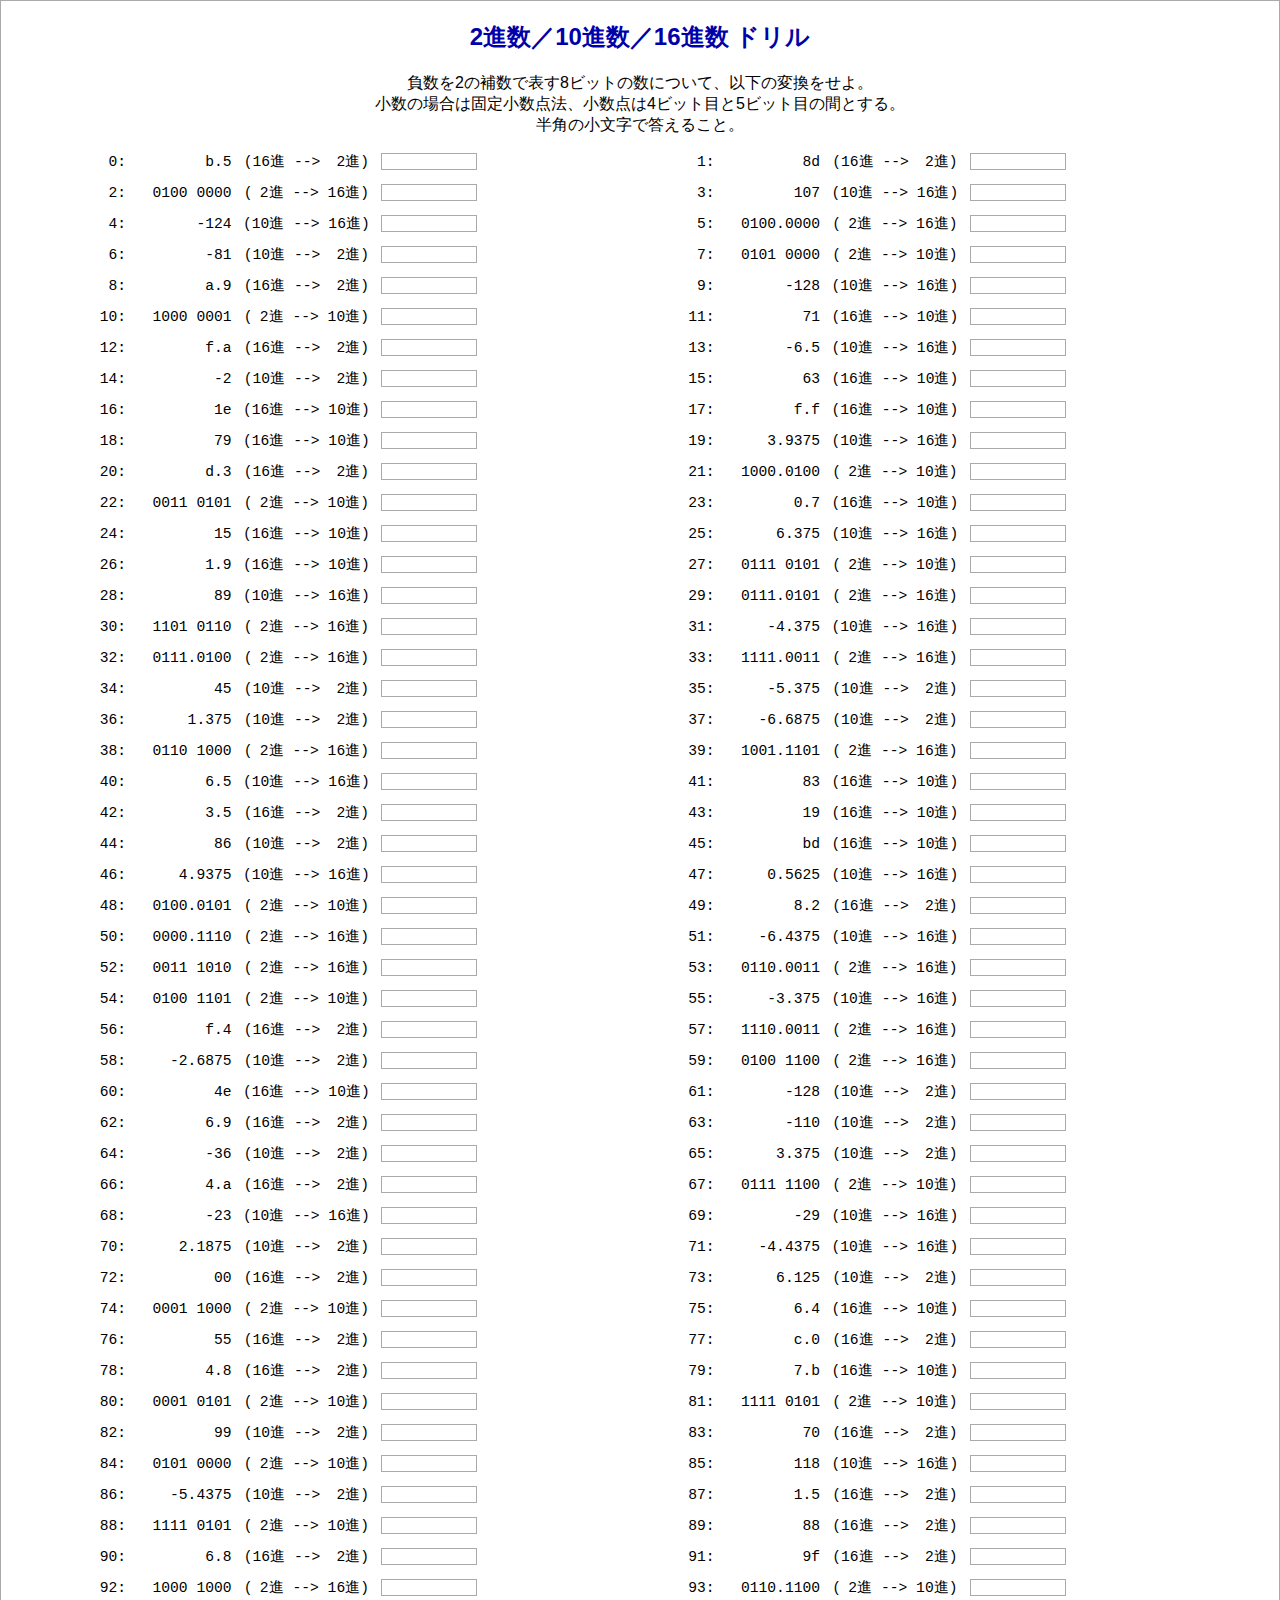
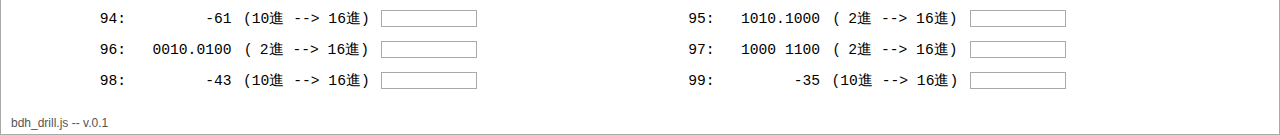
==== index.html @ 520d00c2 "initial commit" ====
<!DOCTYPE html>
<html>
<head>
  <meta http-equiv="X-UA-Compatible" content="IE=edge">
  <title>2進数／10進数／16進数 ドリル</title>
  <meta charset="utf-8">
  <meta name="description" content="2, 10, 16">
  <meta name="author" content="Masamitsu Bando">
  <meta name="apple-mobile-web-app-capable" content="yes">
  <meta name="apple-mobile-web-app-status-bar-style" content="black-translucent">
  <meta name="format-detection" content="telephone=no">
  <!-- <meta name="viewport" content="width=device-width, initial-scale=1, user-scalable=yes"> -->
  <meta name="viewport" content="width=400px, initial-scale=1, user-scalable=yes">
  <link rel="stylesheet" href="style.css">
  <script src="jquery/jquery-1.11.1.min.js"></script>
  <script src="bdh_drill.js"></script>
  <link rel="shortcut icon" href="icon.png">
  <link rel="apple-touch-icon" href="icon.png">
  <link rel="icon" href="icon.png">
</head>
<body>

  <div id="BDH_drill">
    <div id="header">2進数／10進数／16進数 ドリル <span id="printnum"></span></div>
    <div id="headtext">
      負数を2の補数で表す8ビットの数について、以下の変換をせよ。<br>
      小数の場合は固定小数点法、小数点は4ビット目と5ビット目の間とする。<br>
      半角の小文字で答えること。
    </div>
    <div id="question_container"></div>
    <div id="footer"></div>
  </div>

</body>
</html>
---- style.css ----
html, body, div, table, tr, td, span, h1, h2, input {
  margin: 0; padding: 0;
}

html {
  font-size: 12pt;
  overflow-y: scroll;
  background: #fff;
  width: 100%;
  font-family: "Lucida Sans Unicode","メイリオ",Meiryo,"ＭＳ Ｐゴシック",Helvetica,Arial,Verdana,sans-serif;
  -webkit-text-size-adjust: 100%;
  -webkit-tap-highlight-color: rgba(0,0,0,0);
  -webkit-font-smoothing: antialiased;
}


#BDH_drill {
  box-sizing: border-box;
  background: #fff;
  width: 100%;
  padding: 10px 10px 4px 10px;
  margin: 0;
  border: 1px solid #aaa;
}

#header {
  margin: 10px 0 0 0;
  font-size: 18pt;
  text-align: center;
  padding: 0 0 20px 0;
  color: #00a;
  font-weight: bold;
}

#footer {
  margin: 10px 0 0 0;
  font-size: 9pt;
  color: #555;
}

#headtext {
  text-align: center;
}

#question_container {
  box-sizing: border-box;
  width: 100%;
  text-align: center;
  padding: 10px 0;
}

.question {
  display: inline-block;
  font-size: 11pt;
  font-family: monospace;
  box-sizing: border-box;
  width: 61ch;
  padding: 6px 0;
  margin: 0 26px;
}

.qid, .qvar, .qfromto, .qinput, .qans {
  display: inline-block;
  box-sizing: border-box;
}

.qid {
  text-align: right;
  width: 4ch;
}

.qvar {
  text-align: right;
  width: 12ch;
}
.qfromto {
  text-align: center;
  width: 17ch;
}
.qinput {
  text-align: right;
  width: 13ch;
  border: 1px solid #aaa;
  cursor: auto;
}

.qans {
  visibility: hidden;
  width: 14ch;
  text-align: right;
}

.monospace {
  font-family: monospace;
}



#info_container {
  text-align: center;
}
.seikai { color: #f00; font-weight: bold; }
.huseikai { color: #00f; font-weight: bold; }

#submit_button {
  margin: 0 0 0 10px;
  display: inline-block;
  box-sizing: border-box;
  width: 100px; height: 30px; line-height: 30px;
  border: 1px solid #aaa;
  background: #aaf;
  vertical-align: center;
}

#next_button {
  display: inline-block;
  box-sizing: border-box;
  width: 100px; height: 40px; line-height: 40px;
  border: 1px solid #aaa;
  background: #ddd;
  visibility: hidden;
}


.button {
  cursor: pointer;
  text-align: center;
  user-select: none;
  -moz-user-select: none; -o-user-select: none;
  -webkit-user-select: none; -ms-user-select: none;
}

.noselect {
  cursor: default;
  user-select: none;
  -moz-user-select: none; -o-user-select: none;
  -webkit-user-select: none; -ms-user-select: none;
}

.newpage {
  page-break-before: always;
}

@media print {
  #header { margin-top: 0; }
  #footer { display: none; }
  .qans { display: none; }
  .question { margin: 0 4px; width: 53ch; }
}
@page {
  margin: 0.5in 0;
}

@media (max-width: 767px) {
  .question {
    font-size: 9pt;
  }
}
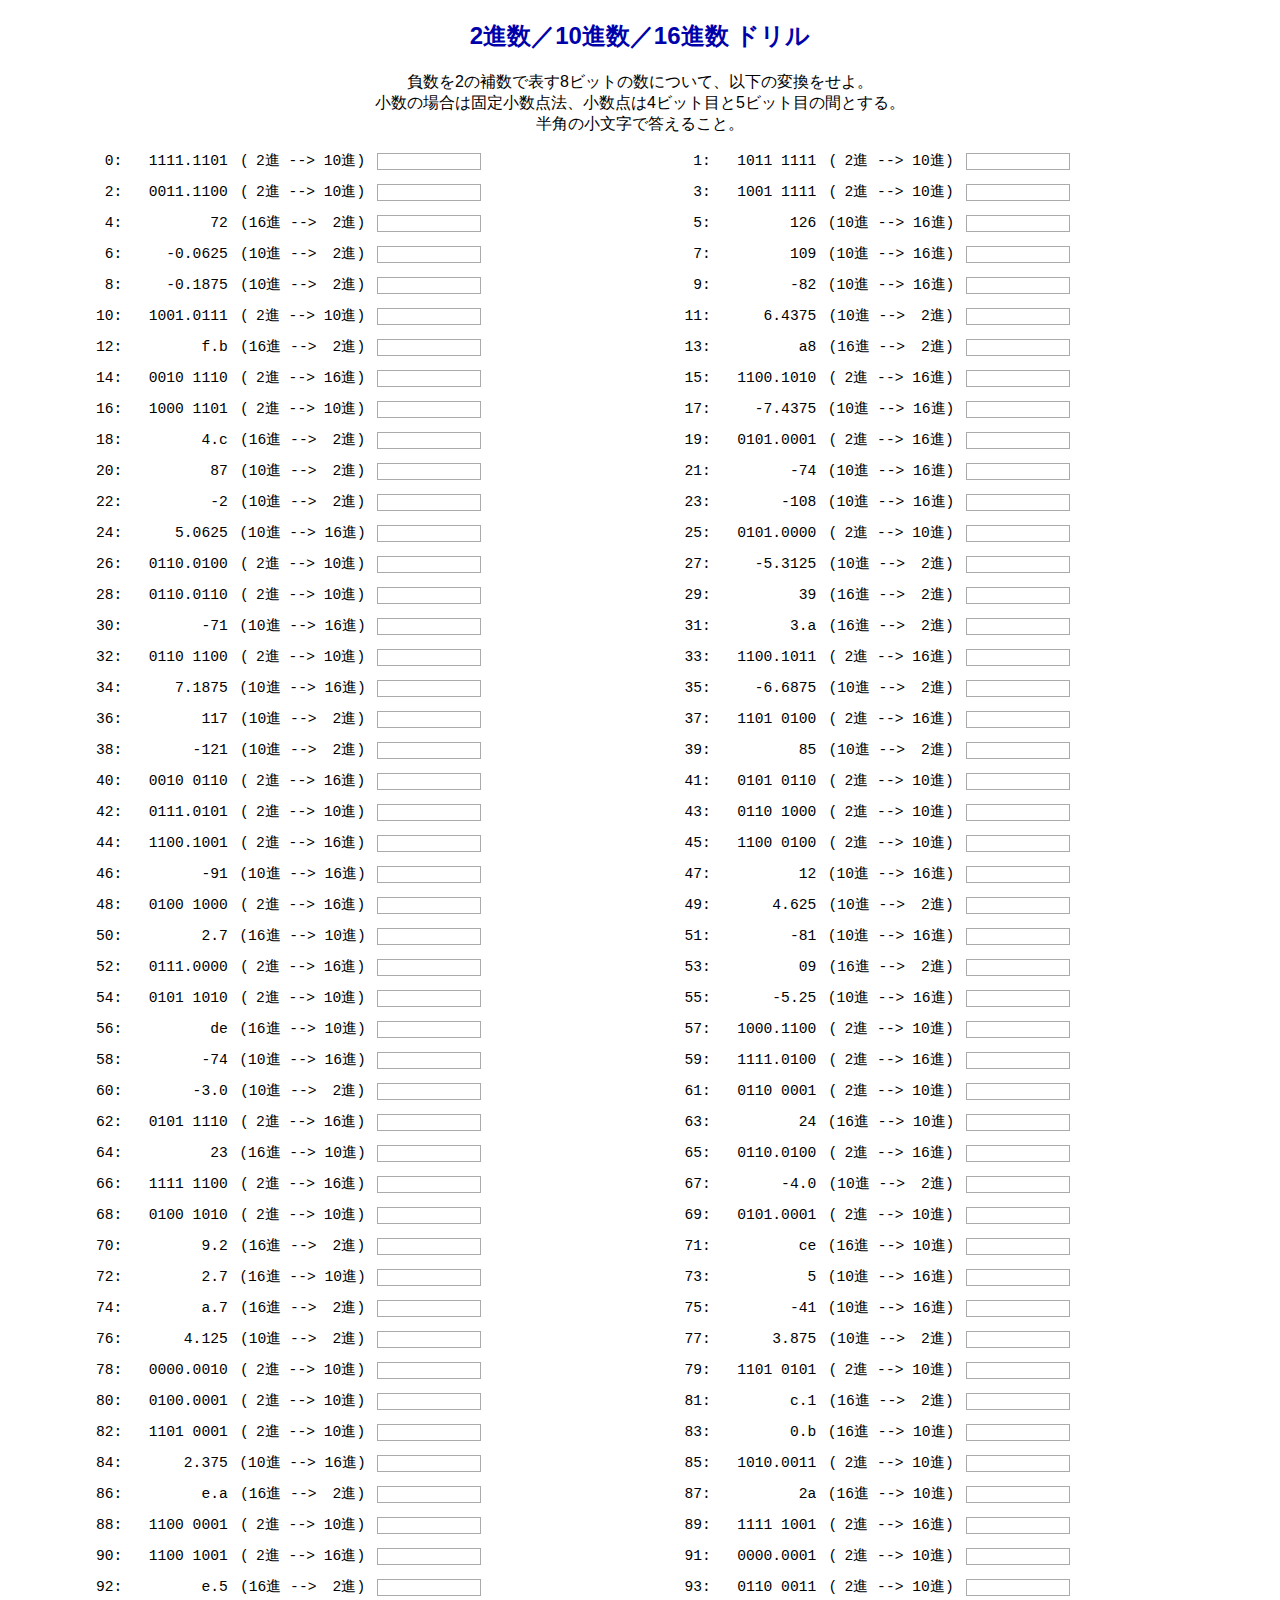
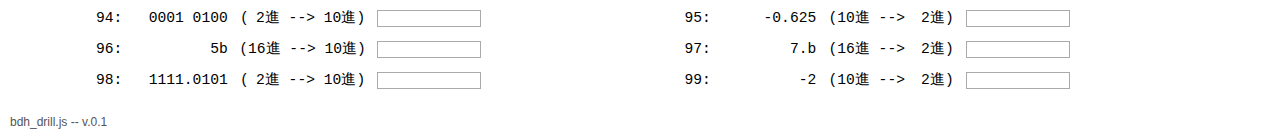
==== commit 0e11d0ca: "initial commit" ====
--- a/index.html
+++ b/index.html
@@ -10,7 +10,7 @@
   <meta name="apple-mobile-web-app-status-bar-style" content="black-translucent">
   <meta name="format-detection" content="telephone=no">
   <!-- <meta name="viewport" content="width=device-width, initial-scale=1, user-scalable=yes"> -->
-  <meta name="viewport" content="width=400px, initial-scale=1, user-scalable=yes">
+  <meta name="viewport" content="width=400px, initial-scale=1, user-scalable=no">
   <link rel="stylesheet" href="style.css">
   <script src="jquery/jquery-1.11.1.min.js"></script>
   <script src="bdh_drill.js"></script>
--- a/style.css
+++ b/style.css
@@ -21,7 +21,7 @@
   width: 100%;
   padding: 10px 10px 4px 10px;
   margin: 0;
-  border: 1px solid #aaa;
+  overflow: hidden;
 }
 
 #header {
@@ -63,6 +63,7 @@
 .qid, .qvar, .qfromto, .qinput, .qans {
   display: inline-block;
   box-sizing: border-box;
+  font-family: monospace;
 }
 
 .qid {
@@ -80,6 +81,7 @@
 }
 .qinput {
   text-align: right;
+  font-family: monospace;
   width: 13ch;
   border: 1px solid #aaa;
   cursor: auto;
@@ -153,7 +155,19 @@
 }
 
 @media (max-width: 767px) {
+  html {
+    font-size: 11pt;
+  }
+  #header {
+   font-size: 14pt;
+  }
+ .qans { display: none; }
   .question {
-    font-size: 9pt;
+    display: block;
+   text-align: left;
+   margin: 0 2px;
+    /* width: 52ch; */
+    width: 100%;
+    font-size: 10pt;
   }
 }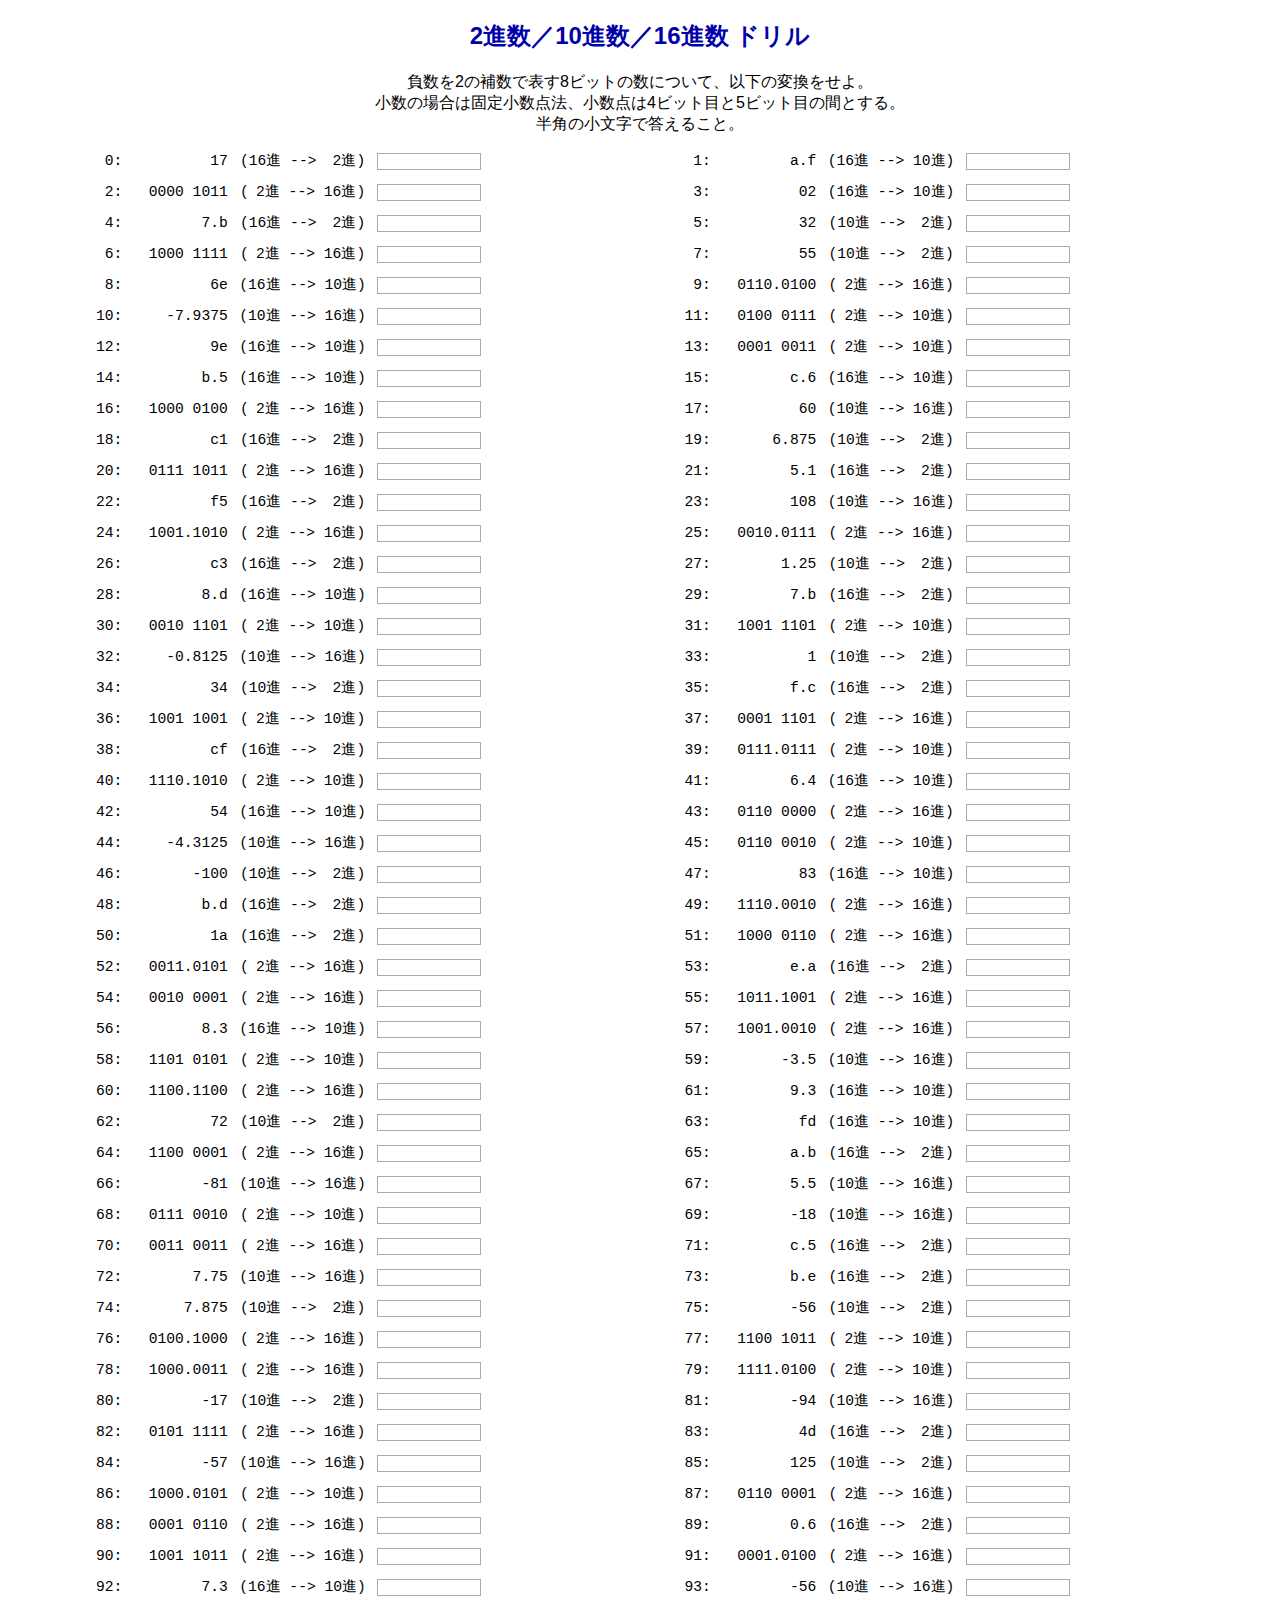
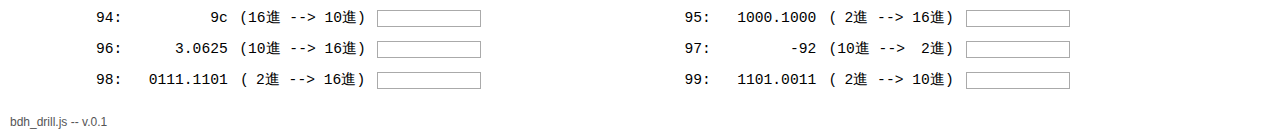
==== commit 283c8249: "initial commit" ====
--- a/index.html
+++ b/index.html
@@ -10,7 +10,7 @@
   <meta name="apple-mobile-web-app-status-bar-style" content="black-translucent">
   <meta name="format-detection" content="telephone=no">
   <!-- <meta name="viewport" content="width=device-width, initial-scale=1, user-scalable=yes"> -->
-  <meta name="viewport" content="width=400px, initial-scale=1, user-scalable=no">
+  <meta name="viewport" content="width=400px, initial-scale=1, minimum-scale=1, maximum-scale=1, user-scalable=no">
   <link rel="stylesheet" href="style.css">
   <script src="jquery/jquery-1.11.1.min.js"></script>
   <script src="bdh_drill.js"></script>
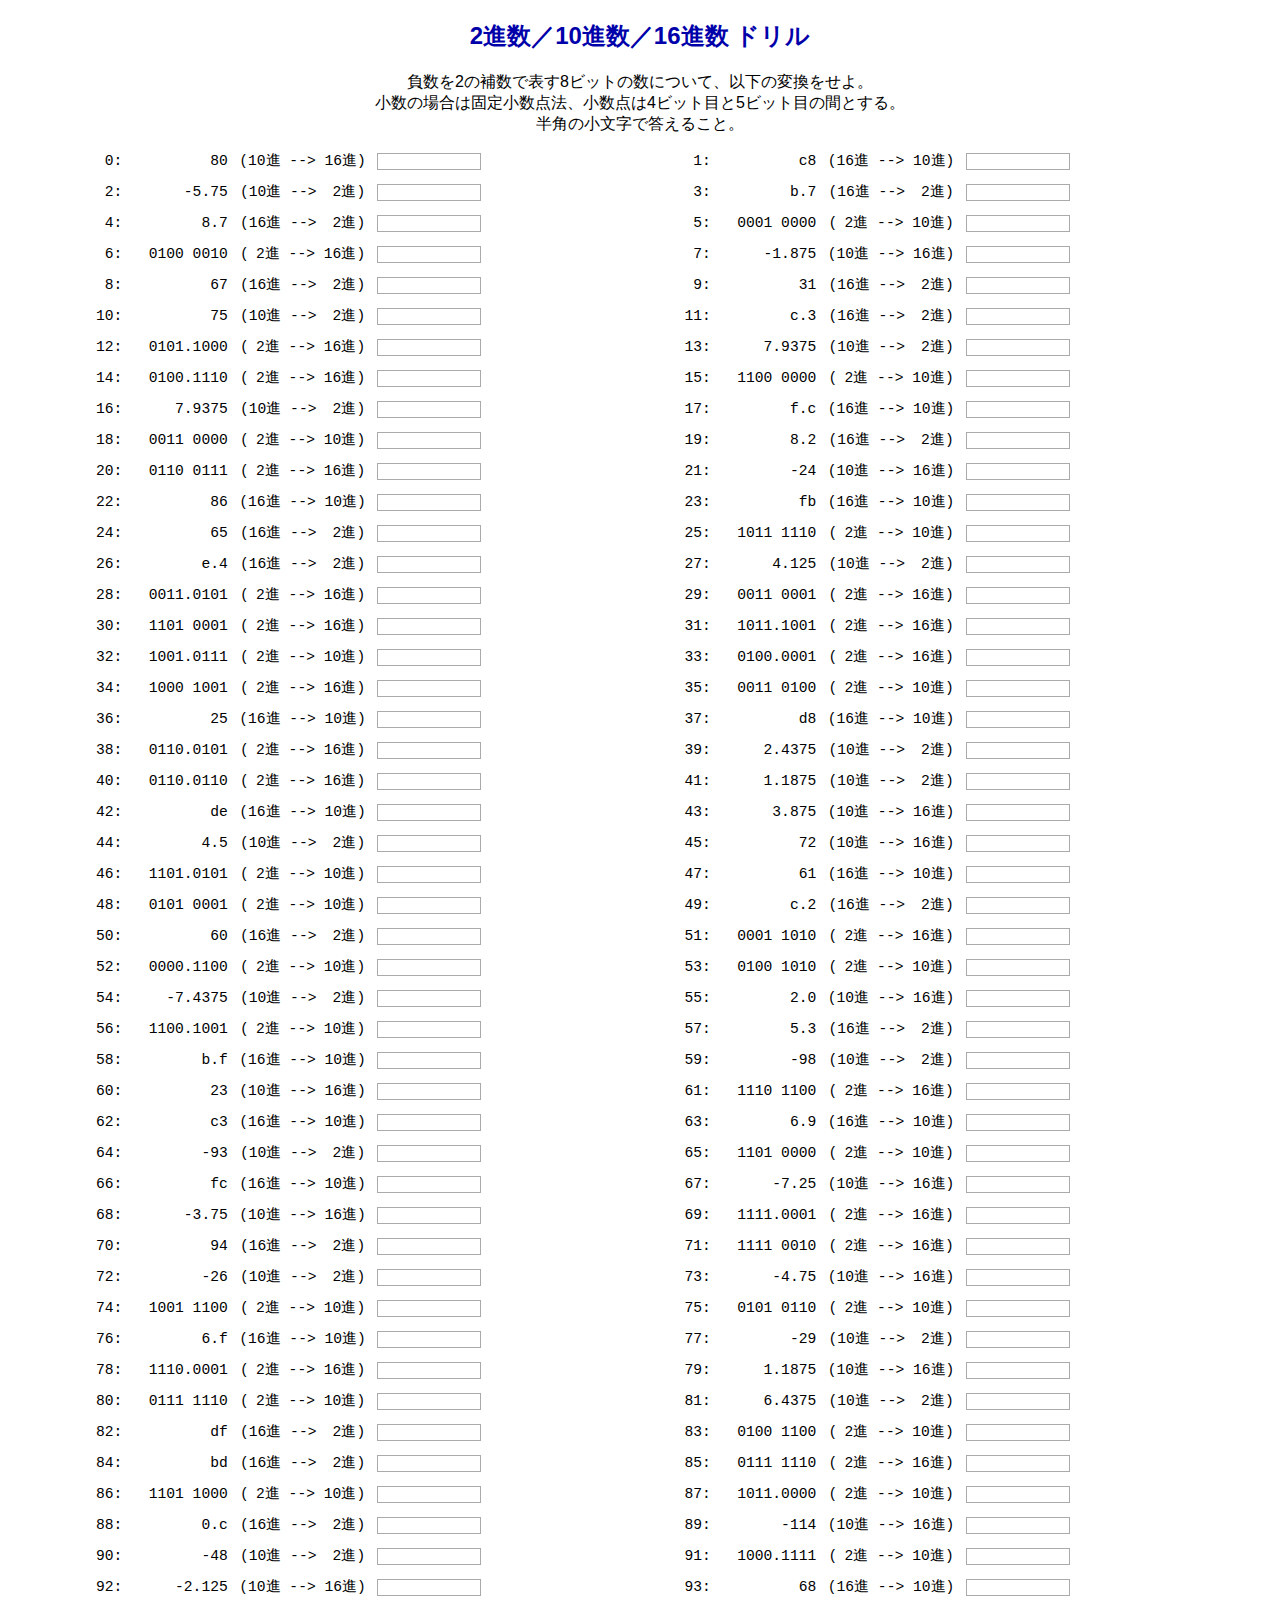
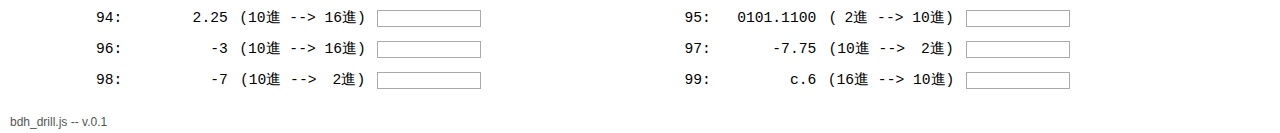
==== commit 62af84e8: "initial commit" ====
--- a/index.html
+++ b/index.html
@@ -10,7 +10,7 @@
   <meta name="apple-mobile-web-app-status-bar-style" content="black-translucent">
   <meta name="format-detection" content="telephone=no">
   <!-- <meta name="viewport" content="width=device-width, initial-scale=1, user-scalable=yes"> -->
-  <meta name="viewport" content="width=400px, initial-scale=1, minimum-scale=1, maximum-scale=1, user-scalable=no">
+  <meta name="viewport" content="width=400px, initial-scale=1.0, minimum-scale=1.0, maximum-scale=1.0, user-scalable=no">
   <link rel="stylesheet" href="style.css">
   <script src="jquery/jquery-1.11.1.min.js"></script>
   <script src="bdh_drill.js"></script>
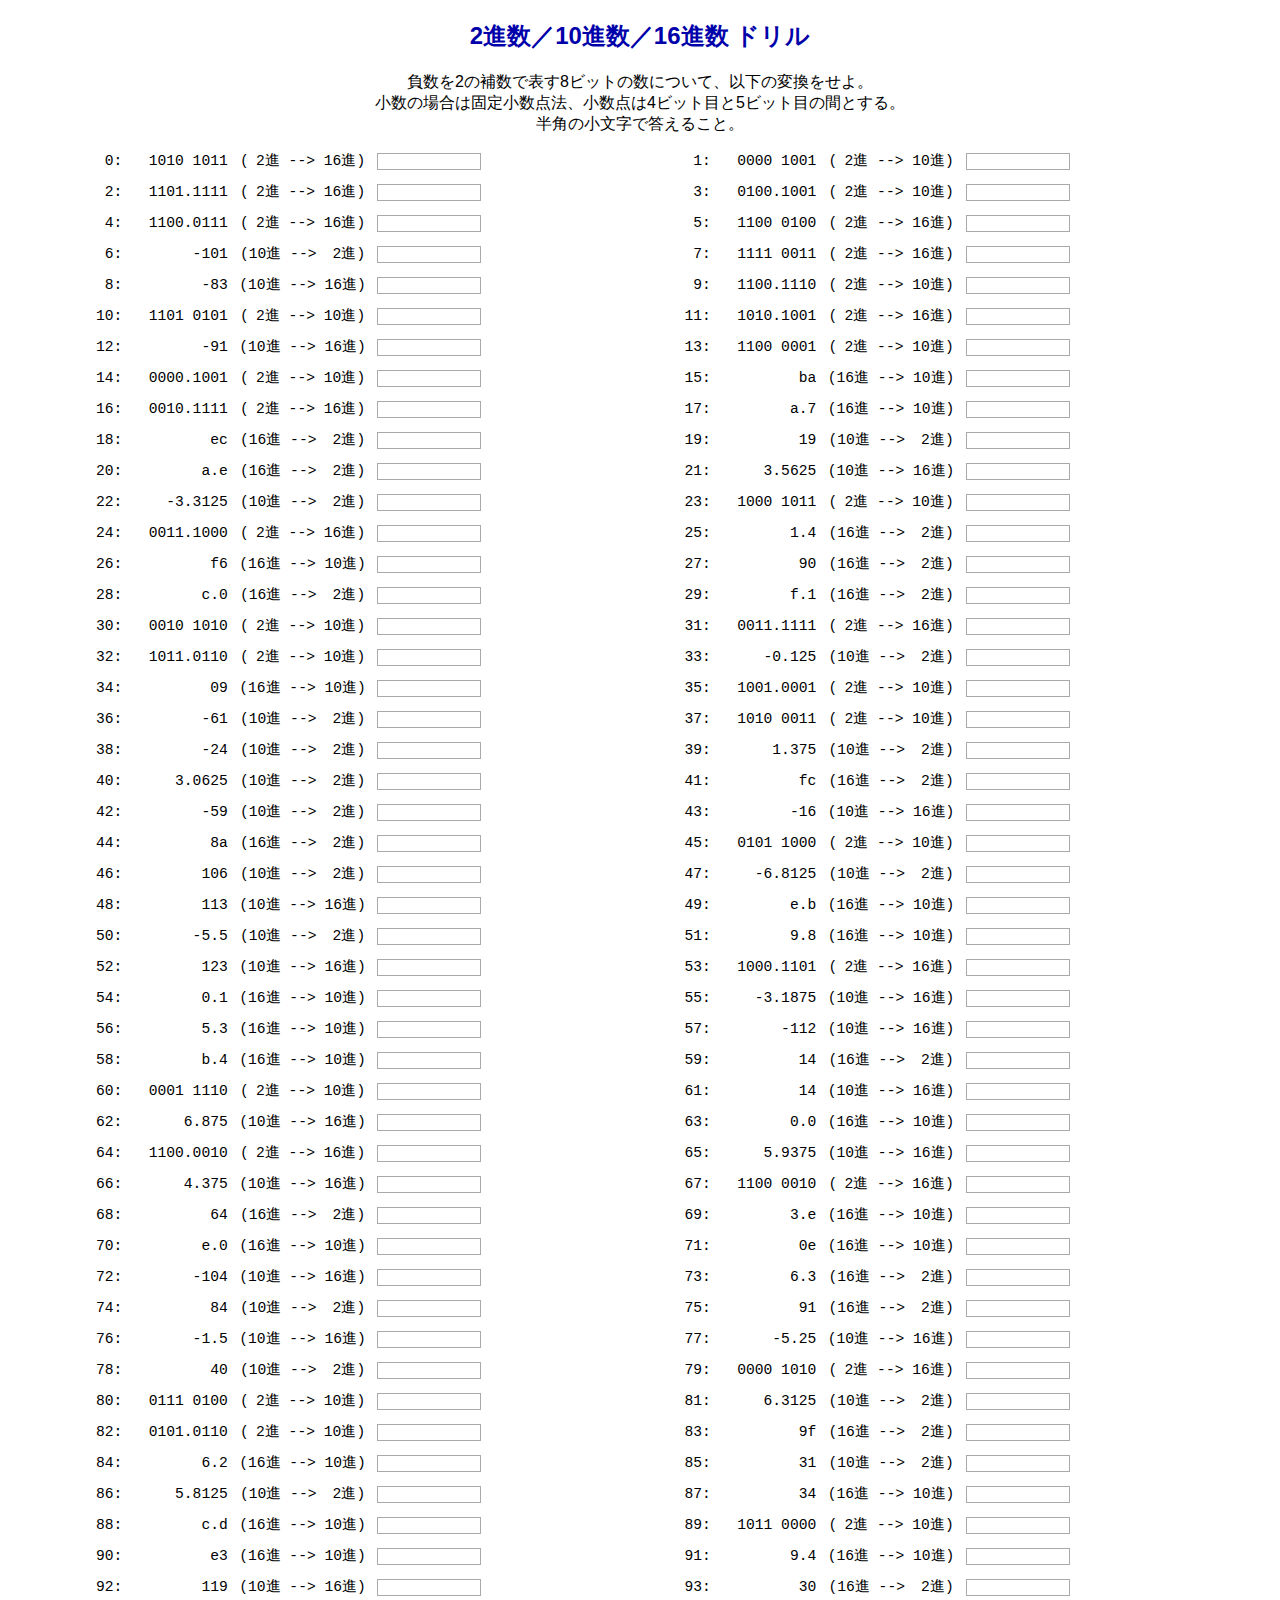
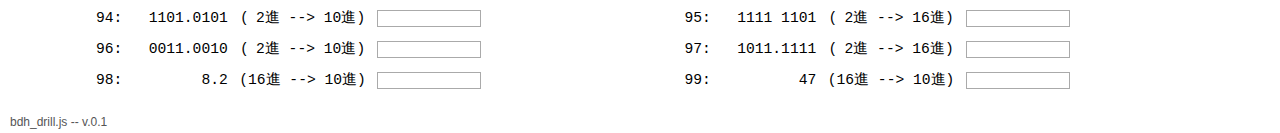
==== commit 99f30089: "initial commit" ====
--- a/index.html
+++ b/index.html
@@ -9,8 +9,8 @@
   <meta name="apple-mobile-web-app-capable" content="yes">
   <meta name="apple-mobile-web-app-status-bar-style" content="black-translucent">
   <meta name="format-detection" content="telephone=no">
-  <!-- <meta name="viewport" content="width=device-width, initial-scale=1, user-scalable=yes"> -->
-  <meta name="viewport" content="width=400px, initial-scale=1.0, minimum-scale=1.0, maximum-scale=1.0, user-scalable=no">
+  <meta name="viewport" content="width=device-width, initial-scale=1">
+  <!-- <meta name="viewport" content="width=400px, initial-scale=1.0, minimum-scale=1.0, maximum-scale=1.0, user-scalable=no"> -->
   <link rel="stylesheet" href="style.css">
   <script src="jquery/jquery-1.11.1.min.js"></script>
   <script src="bdh_drill.js"></script>
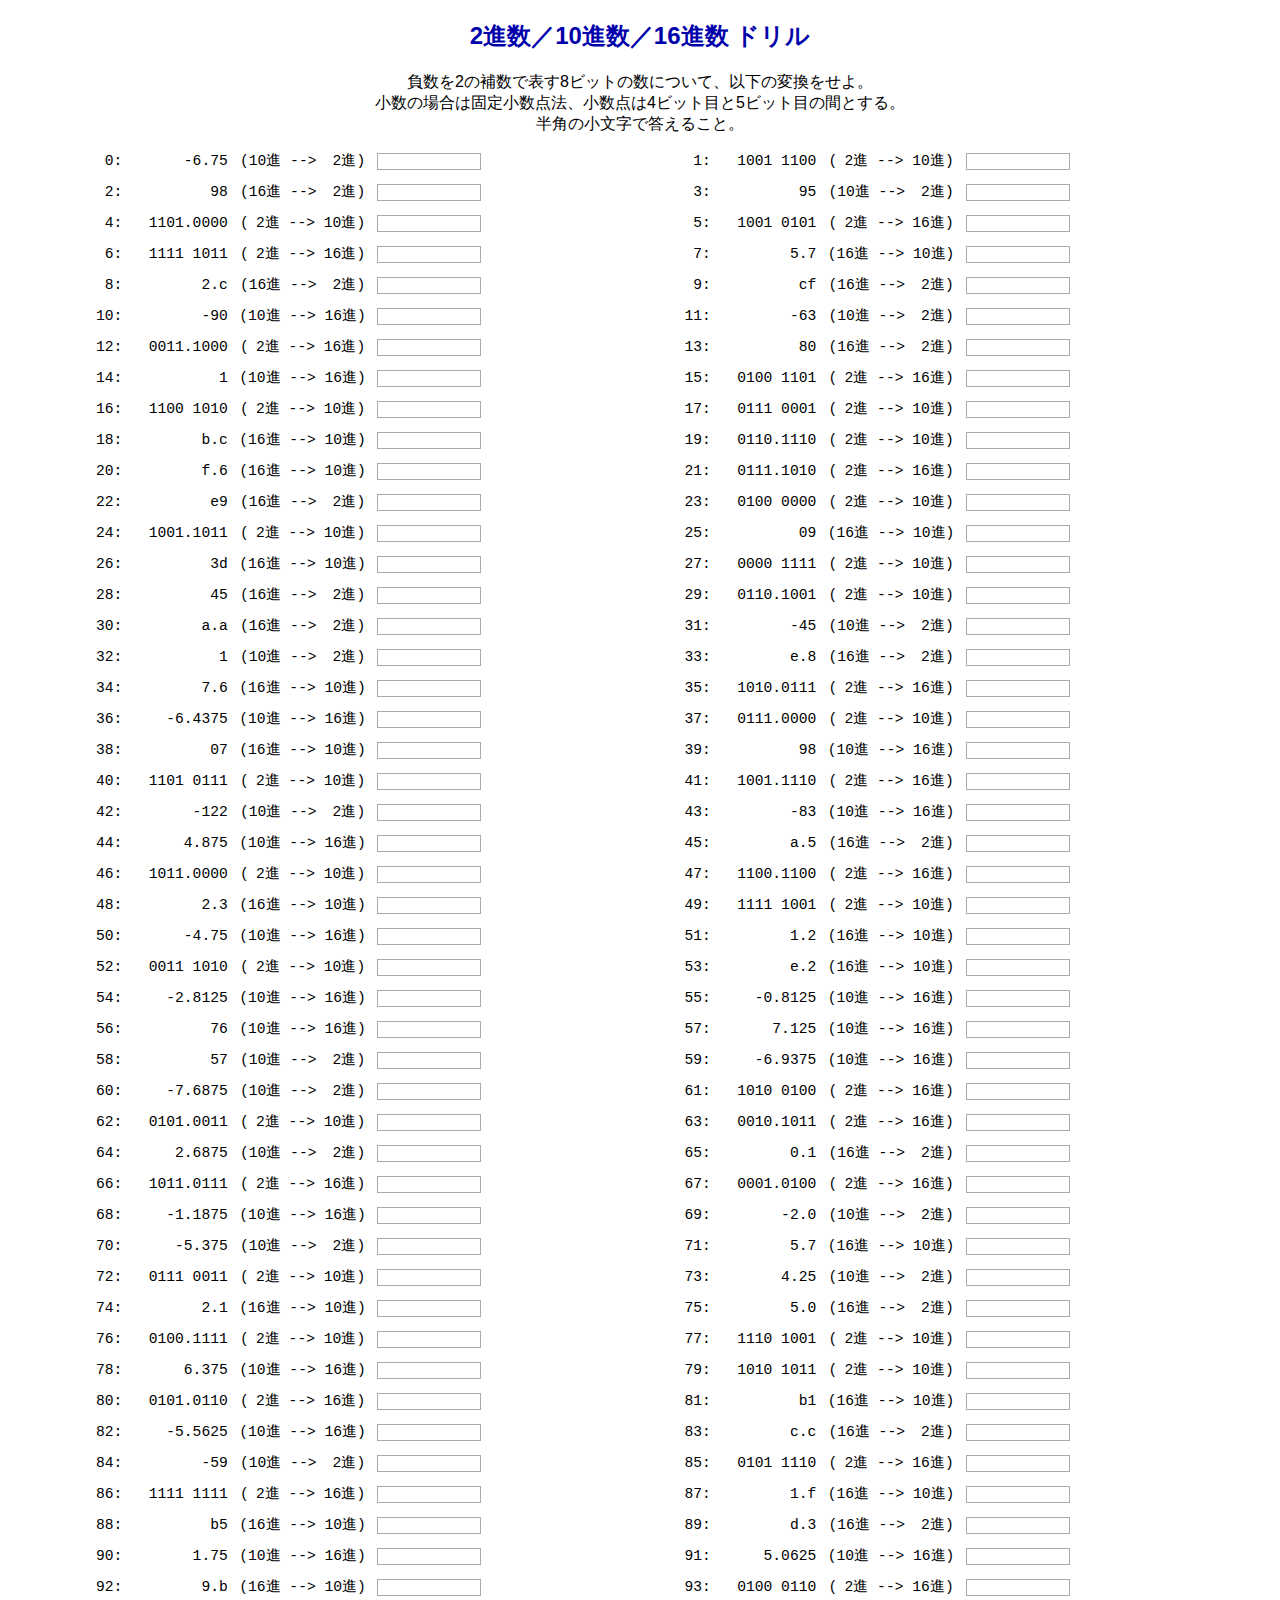
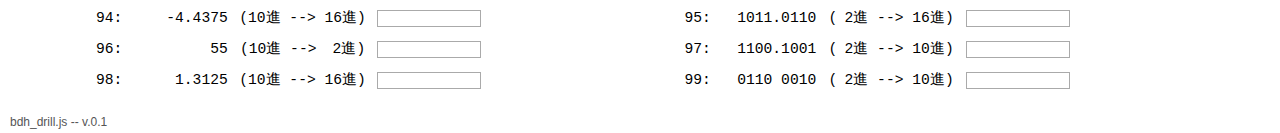
==== commit 603791f8: "initial commit" ====
--- a/index.html
+++ b/index.html
@@ -9,7 +9,8 @@
   <meta name="apple-mobile-web-app-capable" content="yes">
   <meta name="apple-mobile-web-app-status-bar-style" content="black-translucent">
   <meta name="format-detection" content="telephone=no">
-  <meta name="viewport" content="width=device-width, initial-scale=1">
+  <!-- <meta name="viewport" content="width=device-width, initial-scale=1"> -->
+  <meta name="viewport" content="width=400px, initial-scale=1">
   <!-- <meta name="viewport" content="width=400px, initial-scale=1.0, minimum-scale=1.0, maximum-scale=1.0, user-scalable=no"> -->
   <link rel="stylesheet" href="style.css">
   <script src="jquery/jquery-1.11.1.min.js"></script>
--- a/style.css
+++ b/style.css
@@ -164,10 +164,13 @@
  .qans { display: none; }
   .question {
     display: block;
-   text-align: left;
-   margin: 0 2px;
+    text-align: left;
+    margin: 0 2px;
     /* width: 52ch; */
     width: 100%;
-    font-size: 10pt;
+    font-size: 12px;
+  }
+  .qinput {
+    font-size: 16px;
   }
 }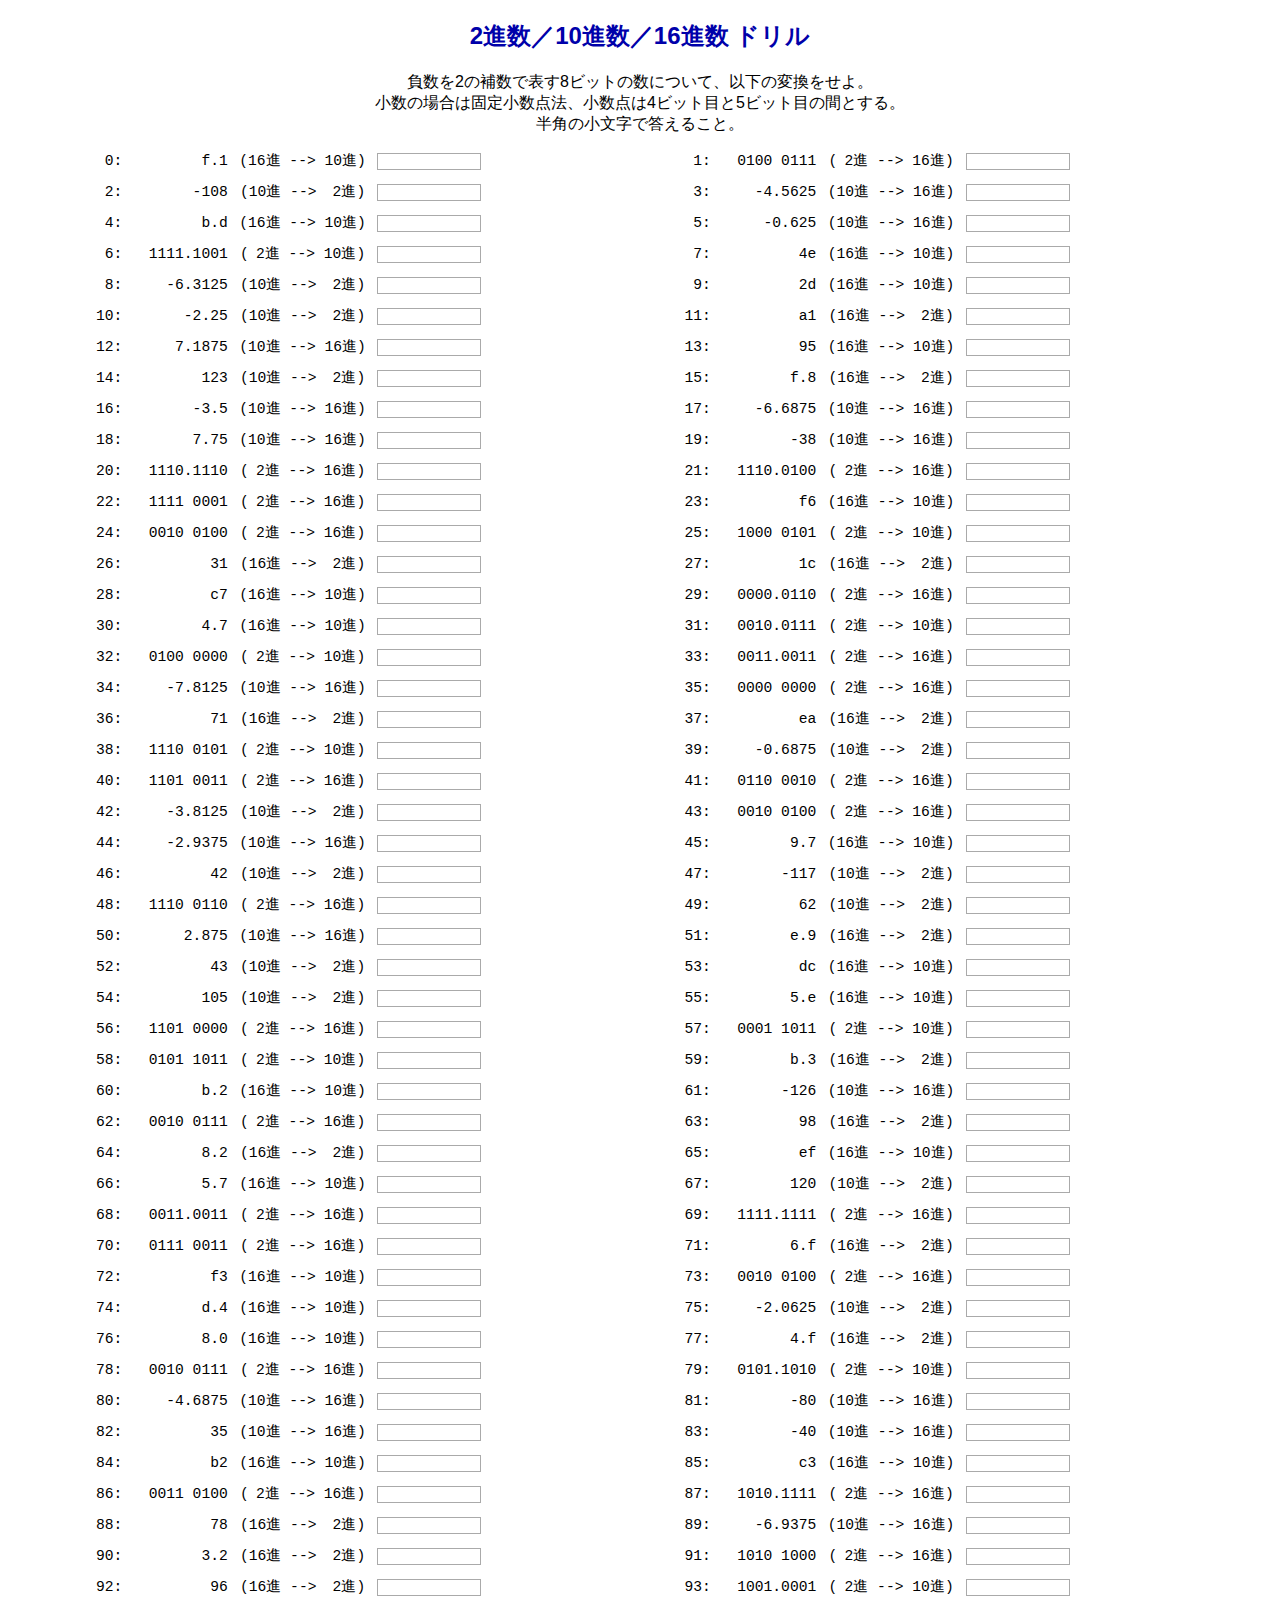
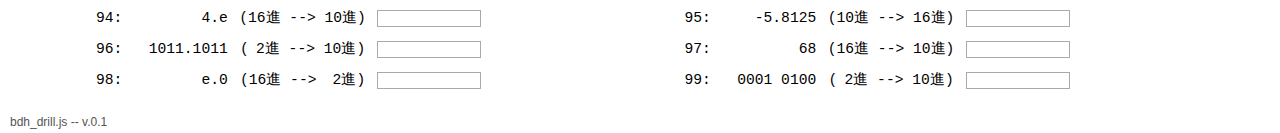
==== commit 0747b24e: "initial commit" ====
--- a/index.html
+++ b/index.html
@@ -10,7 +10,7 @@
   <meta name="apple-mobile-web-app-status-bar-style" content="black-translucent">
   <meta name="format-detection" content="telephone=no">
   <!-- <meta name="viewport" content="width=device-width, initial-scale=1"> -->
-  <meta name="viewport" content="width=400px, initial-scale=1">
+  <meta name="viewport" content="width=460px, initial-scale=1">
   <!-- <meta name="viewport" content="width=400px, initial-scale=1.0, minimum-scale=1.0, maximum-scale=1.0, user-scalable=no"> -->
   <link rel="stylesheet" href="style.css">
   <script src="jquery/jquery-1.11.1.min.js"></script>
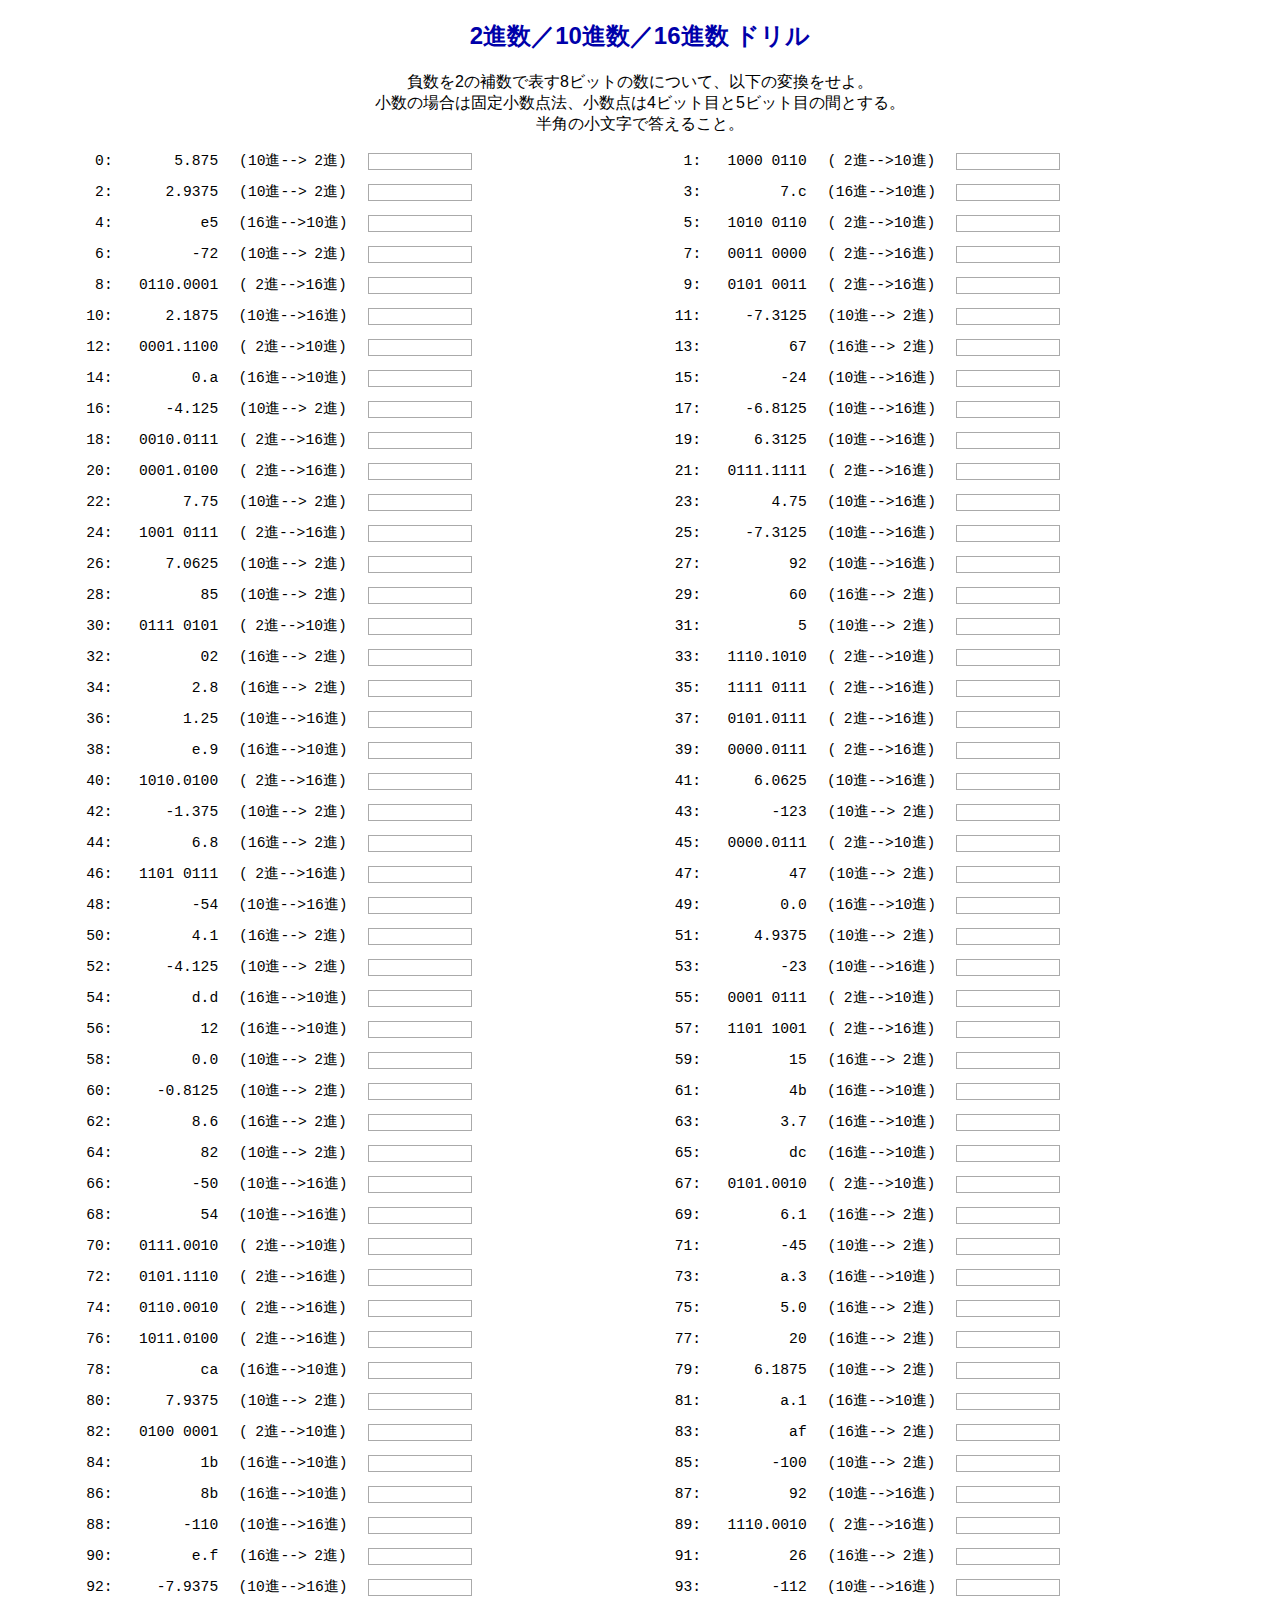
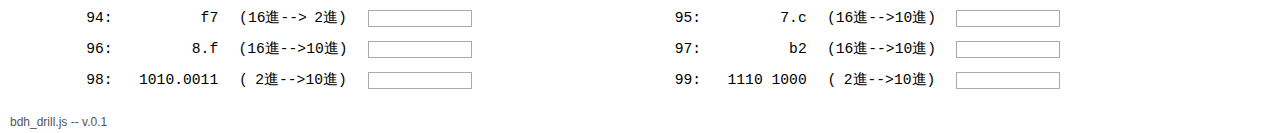
==== commit 27d33d0d: "initial commit" ====
--- a/index.html
+++ b/index.html
@@ -9,8 +9,7 @@
   <meta name="apple-mobile-web-app-capable" content="yes">
   <meta name="apple-mobile-web-app-status-bar-style" content="black-translucent">
   <meta name="format-detection" content="telephone=no">
-  <!-- <meta name="viewport" content="width=device-width, initial-scale=1"> -->
-  <meta name="viewport" content="width=460px, initial-scale=1">
+  <meta name="viewport" content="width=device-width, initial-scale=1">
   <!-- <meta name="viewport" content="width=400px, initial-scale=1.0, minimum-scale=1.0, maximum-scale=1.0, user-scalable=no"> -->
   <link rel="stylesheet" href="style.css">
   <script src="jquery/jquery-1.11.1.min.js"></script>
--- a/style.css
+++ b/style.css
@@ -3,7 +3,7 @@
   margin: 0; padding: 0;
 }
 
-html {
+html, body {
   font-size: 12pt;
   overflow-y: scroll;
   background: #fff;
@@ -53,6 +53,7 @@
 .question {
   display: inline-block;
   font-size: 11pt;
+  text-align: left;
   font-family: monospace;
   box-sizing: border-box;
   width: 61ch;
@@ -164,7 +165,6 @@
  .qans { display: none; }
   .question {
     display: block;
-    text-align: left;
     margin: 0 2px;
     /* width: 52ch; */
     width: 100%;
